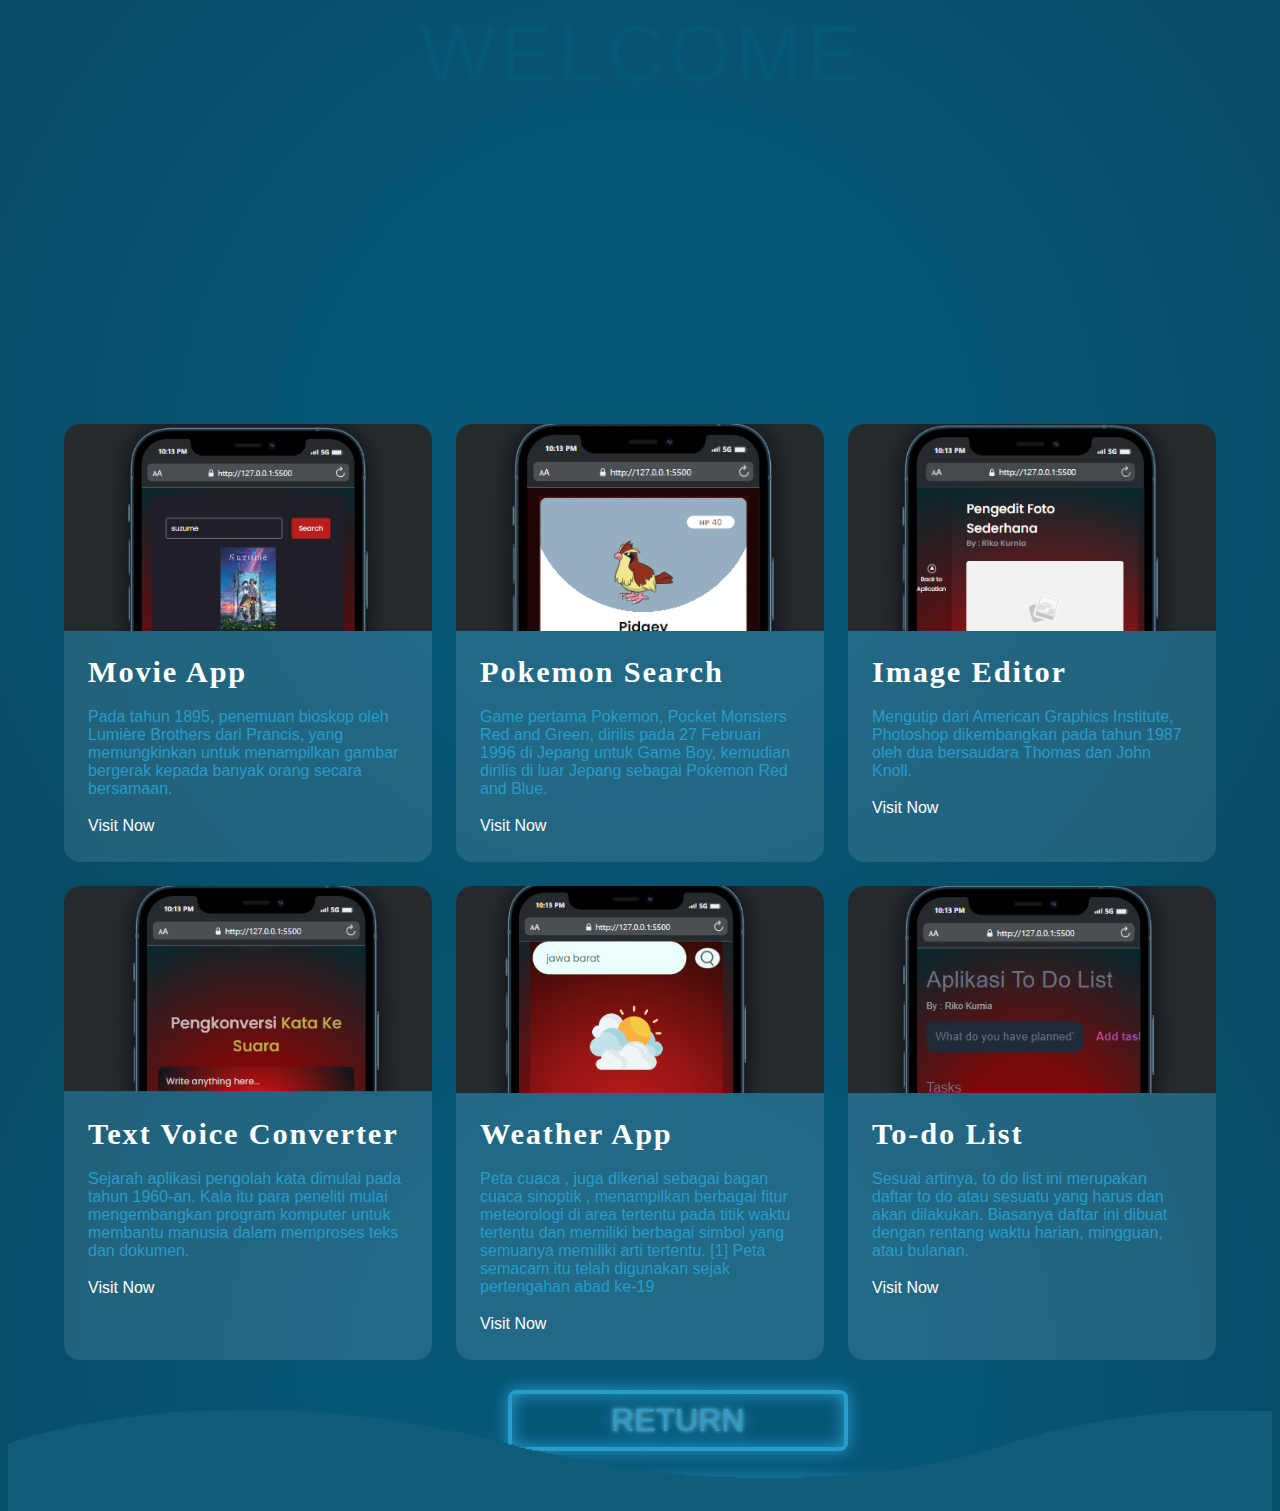
==== appdangame/app.html @ 6cd66cb7 "initial commit" ====
<!DOCTYPE html>
<html lang="en">
  <head>
    <meta charset="UTF-8" />
    <meta name="viewport" content="width=device-width, initial-scale=1.0" />
    <title>apkoo</title>

    <link rel="stylesheet" href="apgam.css" />
  </head>
  <body>
        <!-- header start -->
        <div class="huruf">
          <div class="words word-1">
            <span>W</span>
            <span>E</span>
            <span>L</span>
            <span>C</span>
            <span>O</span>
            <span>M</span>
            <span>E</span> 
          </div>

          <br>
          <br>

          <div class="words word-2">
            <span>T</span>
            <span>O</span>
            </div>

            <br>
            <br>
          
          <div class="words word-3">
            <span>M</span>
            <span>Y</span>
            <span>A</span>
            <span>P</span>
            <span>P</span>
            <span>K</span>
            <span>O</span>
          </div>
        </div> 
       
        <!-- header end -->
    

        <section class="articles">
          <article>
            <div class="article-wrapper">
              <figure>
                <img src="./assets/movieFilm.png" alt="" />
              </figure>
              <div class="article-body">
                <h2>Movie App</h2>
                <p>
                  Pada tahun 1895, penemuan bioskop oleh Lumière Brothers dari Prancis, yang memungkinkan untuk menampilkan gambar bergerak kepada banyak orang secara bersamaan.                </p>
                <a href="./movie-app/index.html" class="read-more">
                  Visit Now <span class="sr-only">about this is some title</span>
                  <svg xmlns="http://www.w3.org/2000/svg" class="icon" viewBox="0 0 20 20" fill="currentColor">
                    <path fill-rule="evenodd" d="M12.293 5.293a1 1 0 011.414 0l4 4a1 1 0 010 1.414l-4 4a1 1 0 01-1.414-1.414L14.586 11H3a1 1 0 110-2h11.586l-2.293-2.293a1 1 0 010-1.414z" clip-rule="evenodd" />
                  </svg>
                </a>
              </div>
            </div>
          </article>
          <article>
        
            <div class="article-wrapper">
              <figure>
                <img src="./assets/pokemon.png" alt="" />
              </figure>
              <div class="article-body">
                <h2>Pokemon Search</h2>
                <p>
                  Game pertama Pokemon, Pocket Monsters Red and Green, dirilis pada 27 Februari 1996 di Jepang untuk Game Boy, kemudian dirilis di luar Jepang sebagai Pokemon Red and Blue.                </p>
                <a href="./pokemon-app/index.html" class="read-more">
                  Visit Now <span class="sr-only">about this is some title</span>
                  <svg xmlns="http://www.w3.org/2000/svg" class="icon" viewBox="0 0 20 20" fill="currentColor">
                    <path fill-rule="evenodd" d="M12.293 5.293a1 1 0 011.414 0l4 4a1 1 0 010 1.414l-4 4a1 1 0 01-1.414-1.414L14.586 11H3a1 1 0 110-2h11.586l-2.293-2.293a1 1 0 010-1.414z" clip-rule="evenodd" />
                  </svg>
                </a>
              </div>
            </div>
          </article>
          <article>
            <div class="article-wrapper">
              <figure>
                <img src="./assets/editFoto.png" alt="" />
              </figure>
              <div class="article-body">
                <h2>Image Editor</h2>
                <p>
                  Mengutip dari American Graphics Institute, Photoshop dikembangkan pada tahun 1987 oleh dua bersaudara Thomas dan John Knoll.                </p>
                <a href="./Image Editor JavaScript/index.html" class="read-more">
                  Visit Now <span class="sr-only">about this is some title</span>
                  <svg xmlns="http://www.w3.org/2000/svg" class="icon" viewBox="0 0 20 20" fill="currentColor">
                    <path fill-rule="evenodd" d="M12.293 5.293a1 1 0 011.414 0l4 4a1 1 0 010 1.414l-4 4a1 1 0 01-1.414-1.414L14.586 11H3a1 1 0 110-2h11.586l-2.293-2.293a1 1 0 010-1.414z" clip-rule="evenodd" />
                  </svg>
                </a>
              </div>
            </div>
          </article>
          <article>
            <div class="article-wrapper">
              <figure>
                <img src="./assets/convert-text.png" alt="" />
              </figure>
              <div class="article-body">
                <h2>Text Voice Converter</h2>
                <p>
                  Sejarah aplikasi pengolah kata dimulai pada tahun 1960-an. Kala itu para peneliti mulai mengembangkan program komputer untuk membantu manusia dalam memproses teks dan dokumen. 
                </p>
                <a href="textVoice-app/index.html" class="read-more">
                  Visit Now <span class="sr-only">about this is some title</span>
                  <svg xmlns="http://www.w3.org/2000/svg" class="icon" viewBox="0 0 20 20" fill="currentColor">
                    <path fill-rule="evenodd" d="M12.293 5.293a1 1 0 011.414 0l4 4a1 1 0 010 1.414l-4 4a1 1 0 01-1.414-1.414L14.586 11H3a1 1 0 110-2h11.586l-2.293-2.293a1 1 0 010-1.414z" clip-rule="evenodd" />
                  </svg>
                </a>
              </div>
            </div>
          </article>
          <article>
            <div class="article-wrapper">
              <figure>
                <img src="./assets/weather-app.png" alt="" />
              </figure>
              <div class="article-body">
                <h2>Weather App</h2>
                <p>
                  Peta cuaca , juga dikenal sebagai bagan cuaca sinoptik , menampilkan berbagai fitur meteorologi di area tertentu pada titik waktu tertentu dan memiliki berbagai simbol yang semuanya memiliki arti tertentu. [1] Peta semacam itu telah digunakan sejak pertengahan abad ke-19                </p>
                </p>
                <a href="./weather-app/index.html" class="read-more">
                  Visit Now <span class="sr-only">about this is some title</span>
                  <svg xmlns="http://www.w3.org/2000/svg" class="icon" viewBox="0 0 20 20" fill="currentColor">
                    <path fill-rule="evenodd" d="M12.293 5.293a1 1 0 011.414 0l4 4a1 1 0 010 1.414l-4 4a1 1 0 01-1.414-1.414L14.586 11H3a1 1 0 110-2h11.586l-2.293-2.293a1 1 0 010-1.414z" clip-rule="evenodd" />
                  </svg>
                </a>
              </div>
            </div>
          </article>
          <article>
            <div class="article-wrapper">
              <figure>
                <img src="./assets/todolist.png" alt="" />
              </figure>
              <div class="article-body">
                <h2>To-do List</h2>
                <p>
                  Sesuai artinya, to do list ini merupakan daftar to do atau sesuatu yang harus dan akan dilakukan. Biasanya daftar ini dibuat dengan rentang waktu harian, mingguan, atau bulanan.                </p>
                <a href="./toDo-app/index.html" class="read-more">
                  Visit Now <span class="sr-only">about this is some title</span>
                  <svg xmlns="http://www.w3.org/2000/svg" class="icon" viewBox="0 0 20 20" fill="currentColor">
                    <path fill-rule="evenodd" d="M12.293 5.293a1 1 0 011.414 0l4 4a1 1 0 010 1.414l-4 4a1 1 0 01-1.414-1.414L14.586 11H3a1 1 0 110-2h11.586l-2.293-2.293a1 1 0 010-1.414z" clip-rule="evenodd" />
                  </svg>
                </a>
              </div>
            </div>
          </article>
        </section>
        <a href="../index.html" class="button">RETURN</a>


        <footer class="footer">
          <div class="waves">
            <div class="wave" id="wave1"></div>
            <div class="wave" id="wave2"></div>
            <div class="wave" id="wave3"></div>
            <div class="wave" id="wave4"></div>
          </div>
   
  </body>
</html>
---- appdangame/apgam.css ----
:root {
  --clr-neon: rgb(40, 156, 202);
  --clr-bg: rgba(1, 1, 1, 1);
  --clr-white: rgba(255, 255, 255, 1);
}

body {
  font-family: "Archivo Black", sans-serif;
  background: radial-gradient(circle, rgb(7, 87, 119) 0%, rgb(7, 87, 119) 35%, rgb(7, 74, 100) 100%);
  flex-direction: column;
  height: 100vh;
   color: var(--clr-neon);
}

.huruf {
  /* margin-top: 100px; */
  text-align: center;
}

.words {
  line-height:5.8em;
}

.words span {
  color: rgb(7, 87, 119);
  font-size: 5rem;
  display: inline-block;
  animation: move 3s ease-in-out infinite;
}

@keyframes move {
  0% {
    transform: translate(-30%, 0);
  }
  50% {
    text-shadow: 0 25px 50px rgba(0, 0, 0, 0.75);
  }
  100% {
    transform: translate(30%, 0);
  }
}

.words span:nth-child(2) {
  animation-delay: 1s;
}

.words span:nth-child(3) {
  animation-delay: 1.2s;
}

.words span:nth-child(4) {
  animation-delay: 2.5s;
}

.words span:nth-child(5) {
  animation-delay: 3s;
}

.words span:nth-child(6) {
  animation-delay: 2.5s;
}

.words span:nth-child(7) {
  animation-delay: 3s;
}

article {
  --img-scale: 1.001;
  --title-color: rgb(255, 255, 255);
  --link-icon-translate: -20px;
  --link-icon-opacity: 0;
  position: relative;
  border-radius: 16px;
  box-shadow: none;
  background: #ffffff1c;
  transform-origin: center;
  transition: all 0.4s ease-in-out;
  overflow: hidden;
}

article a::after {
  position: absolute;
  inset-block: 0;
  inset-inline: 0;
  cursor: pointer;
  content: "";
}

/* basic article elements styling */
article h2 {
  margin: 0 0 18px 0;
  font-family: "Bebas Neue", cursive;
  font-size: 1.9rem;
  letter-spacing: 0.06em;
  color: var(--title-color);
  transition: color 0.3s ease-out;
}

figure {
  margin: 0;
  padding: 0;
  aspect-ratio: 16 / 9;
  overflow: hidden;
}

article img {
  max-width: 100%;
  transform-origin: center;
  transform: scale(var(--img-scale));
  transition: transform 0.4s ease-in-out;
}

.article-body {
  padding: 24px;
}

article a {
  display: inline-flex;
  align-items: center;
  text-decoration: none;
  color: #fff;
  color: var(--title-color);
}

article a:focus {
  outline: 1px dotted #ffffffb9;
}

article a .icon {
  min-width: 24px;
  width: 24px;
  height: 24px;
  margin-left: 5px;
  transform: translateX(var(--link-icon-translate));
  opacity: var(--link-icon-opacity);
  transition: all 0.3s;
}

/* using the has() relational pseudo selector to update our custom properties */
article:has(:hover, :focus) {
  --img-scale: 1.1;
  --title-color: #28dfecb9;
  --link-icon-translate: 0;
  --link-icon-opacity: 1;
  box-shadow: rgba(0, 0, 0, 0.16) 0px 10px 36px 0px, rgba(0, 0, 0, 0.06) 0px 0px 0px 1px;
}


/************************ 
Generic layout (demo looks)
**************************/

*,
*::before,
*::after {
  box-sizing: border-box;
}


.articles {
  display: grid;
  max-width: 1200px;
  margin-inline: auto;
  padding-inline: 24px;
  grid-template-columns: repeat(auto-fill, minmax(320px, 1fr));
  gap: 24px;
}

.button {
  font-size: 2em;
  text-align: center;
  display: inline-block;
  margin:30px 500px;
  width: 340px;
  cursor: pointer;
  text-decoration: none;
  color: var(--clr-neon);
  border: var(--clr-neon) 4px solid;
  padding: 0.25em 1em;
  border-radius: 0.25em;
  text-shadow: 0 0 0.125em rgba(255, 255, 255, 0.55), 0 0 0.5em currentColor;
  box-shadow: inset 0 0 0.5em 0 var(--clr-neon), 0 0 0.5em 0 var(--clr-neon);
  position: relative;
}

.button::before {
  pointer-events: none;
  content: "";
  position: absolute;
  background: var(--clr-neon);
  top: 120%;
  left: 0;
  width: 100%;
  height: 100%;

  transform: perspective(1.2em) rotateX(40deg) scale(1.5, 0.5);
  filter: blur(1.15em);
  opacity: 0.7;

  transition: transform 0.5s linear;
}

.button::after {
  content: "";
  position: absolute;
  top: 0;
  bottom: 0;
  left: 0;
  right: 0;
  box-shadow: 0 0 4em 0.6em var(--clr-neon), 0 0 1em 0.2em var(--clr-white);
  opacity: 0;
  background: var(--clr-neon);
  z-index: -1;
  transition: opacity 0.5s linear;
}

.button:hover,
.button:focus {
  color: rgba(212, 208, 208, 0.719);
  text-shadow: none;
}

.button:hover::before,
.button:focus::before {
  opacity: 1;
  transform: perspective(1em) rotateX(40deg) scale(1.5, 0.6);
  transition: transform 0.5s linear;
}

.button:hover::after,
.button:focus::after {
  opacity: 1;
}



@media screen and (max-width: 960px) {

  .huruf {
    font-size: 1.2rem;
    margin: 200px 160px;
    text-align: center;
  }
}

.sr-only:not(:focus):not(:active) {
  clip: rect(0 0 0 0);
  clip-path: inset(50%);
  height: 1px;
  overflow: hidden;
  position: absolute;
  white-space: nowrap;
  width: 1px;
}

.footer {
  position: relative;
  width: 100%;
  min-height: 20px;
  padding: 10px 15px;
  display: flex;
  justify-content: center;
  align-items: center;
  flex-direction: column;
}

.wave {
  position: absolute;
  top: -100px;
  left: 0;
  width: 100%;
  height: 100px;
  margin-top: 30px;

  background: url(./assets/biruBro.png);
  background-size: 1000px 100px;
}

.wave#wave1 {
  z-index: 1000;
  opacity: 1;
  bottom: 0;
  animation: animateWaves 4s linear infinite;
}

.wave#wave2 {
  z-index: 999;
  opacity: 0.5;
  bottom: 10px;
  animation: animate 4s linear infinite !important;
}

.wave#wave3 {
  z-index: 1000;
  opacity: 0.2;
  bottom: 15px;
  animation: animateWaves 3s linear infinite;
}

.wave#wave4 {
  z-index: 999;
  opacity: 0.7;
  bottom: 20px;
  animation: animate 3s linear infinite;
}

@keyframes animateWaves {
  0% {
    background-position-x: 1000px;
  }
  100% {
    background-positon-x: 0px;
  }
}

@keyframes animate {
  0% {
    background-position-x: -1000px;
  }
  100% {
    background-positon-x: 0px;
  }
}

@media (max-width: 768px) {
  .button {
    max-width: 240px;
    margin-left: 66px;
  }

  

  .footer {
    padding: 8px;
    font-size: 0px;
  }

  .wave {
    margin-top: 70px;
  }
}
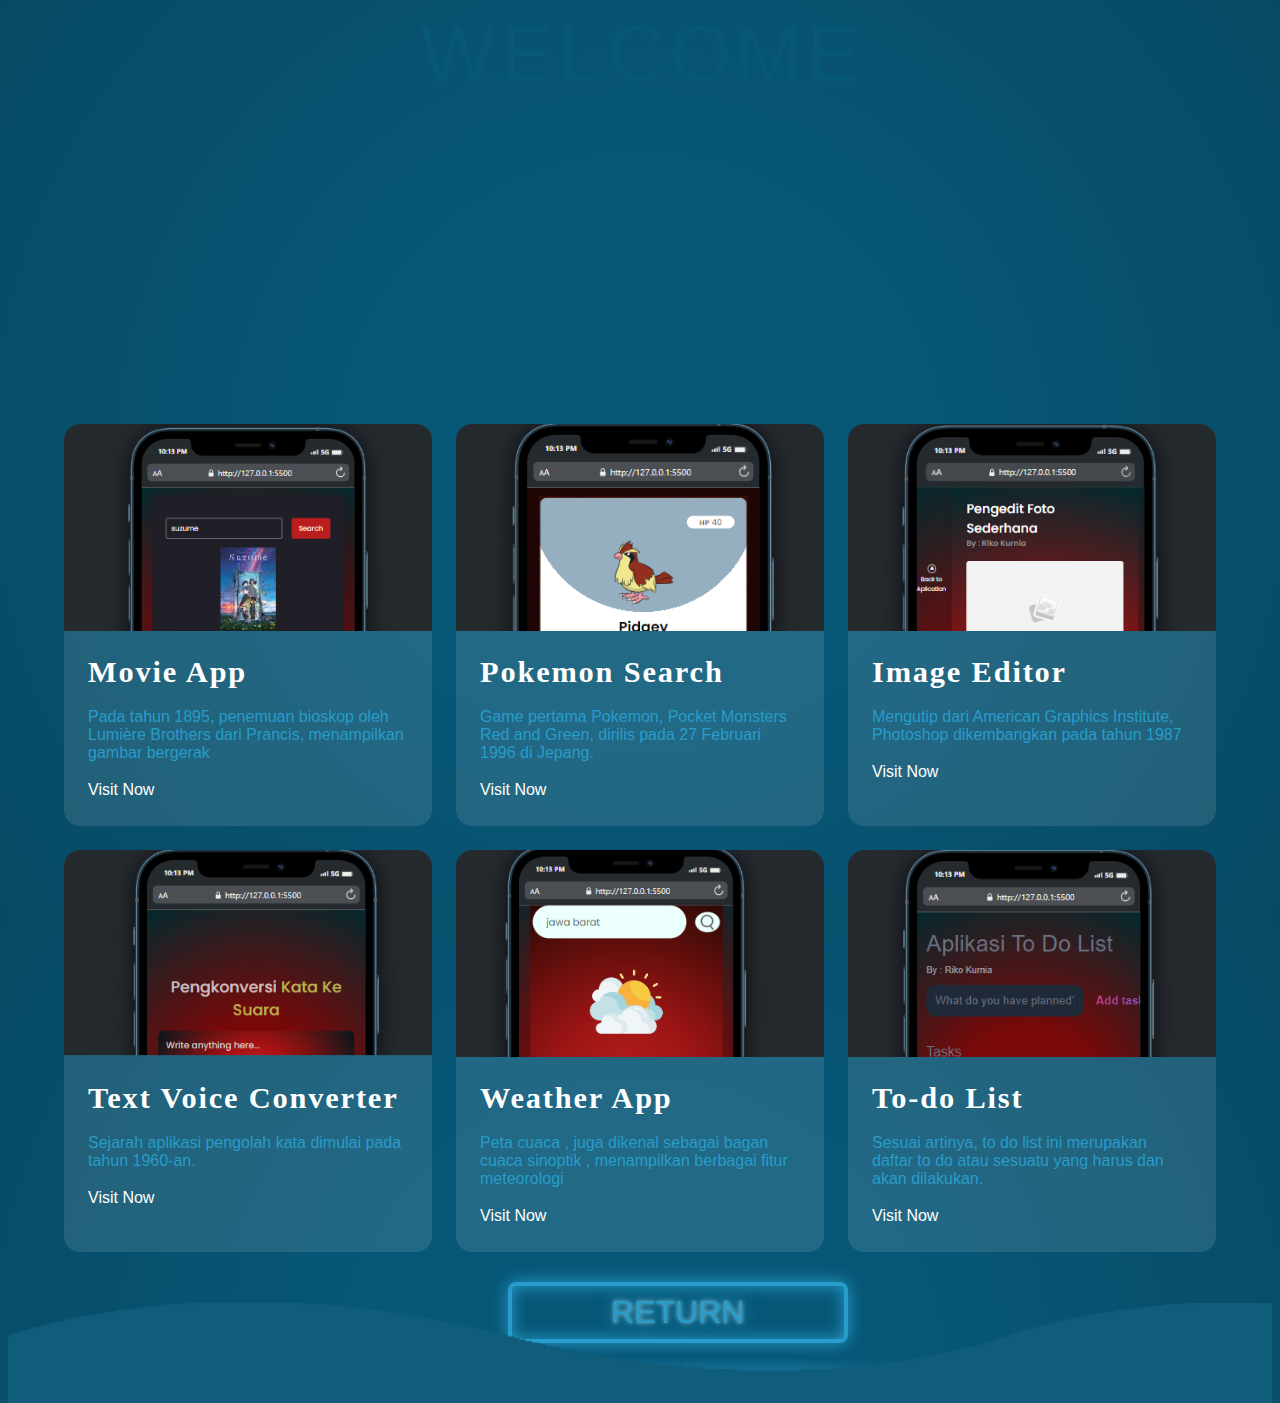
==== commit b4de4b69: "two commit" ====
--- a/appdangame/app.html
+++ b/appdangame/app.html
@@ -54,7 +54,8 @@
               <div class="article-body">
                 <h2>Movie App</h2>
                 <p>
-                  Pada tahun 1895, penemuan bioskop oleh Lumière Brothers dari Prancis, yang memungkinkan untuk menampilkan gambar bergerak kepada banyak orang secara bersamaan.                </p>
+                  Pada tahun 1895, penemuan bioskop oleh Lumière Brothers dari Prancis, menampilkan gambar bergerak                
+                 </p>
                 <a href="./movie-app/index.html" class="read-more">
                   Visit Now <span class="sr-only">about this is some title</span>
                   <svg xmlns="http://www.w3.org/2000/svg" class="icon" viewBox="0 0 20 20" fill="currentColor">
@@ -73,7 +74,8 @@
               <div class="article-body">
                 <h2>Pokemon Search</h2>
                 <p>
-                  Game pertama Pokemon, Pocket Monsters Red and Green, dirilis pada 27 Februari 1996 di Jepang untuk Game Boy, kemudian dirilis di luar Jepang sebagai Pokemon Red and Blue.                </p>
+                  Game pertama Pokemon, Pocket Monsters Red and Green, dirilis pada 27 Februari 1996 di Jepang.
+                </p>
                 <a href="./pokemon-app/index.html" class="read-more">
                   Visit Now <span class="sr-only">about this is some title</span>
                   <svg xmlns="http://www.w3.org/2000/svg" class="icon" viewBox="0 0 20 20" fill="currentColor">
@@ -91,7 +93,8 @@
               <div class="article-body">
                 <h2>Image Editor</h2>
                 <p>
-                  Mengutip dari American Graphics Institute, Photoshop dikembangkan pada tahun 1987 oleh dua bersaudara Thomas dan John Knoll.                </p>
+                  Mengutip dari American Graphics Institute, Photoshop dikembangkan pada tahun 1987
+                </p>
                 <a href="./Image Editor JavaScript/index.html" class="read-more">
                   Visit Now <span class="sr-only">about this is some title</span>
                   <svg xmlns="http://www.w3.org/2000/svg" class="icon" viewBox="0 0 20 20" fill="currentColor">
@@ -109,7 +112,7 @@
               <div class="article-body">
                 <h2>Text Voice Converter</h2>
                 <p>
-                  Sejarah aplikasi pengolah kata dimulai pada tahun 1960-an. Kala itu para peneliti mulai mengembangkan program komputer untuk membantu manusia dalam memproses teks dan dokumen. 
+                  Sejarah aplikasi pengolah kata dimulai pada tahun 1960-an.  
                 </p>
                 <a href="textVoice-app/index.html" class="read-more">
                   Visit Now <span class="sr-only">about this is some title</span>
@@ -128,7 +131,8 @@
               <div class="article-body">
                 <h2>Weather App</h2>
                 <p>
-                  Peta cuaca , juga dikenal sebagai bagan cuaca sinoptik , menampilkan berbagai fitur meteorologi di area tertentu pada titik waktu tertentu dan memiliki berbagai simbol yang semuanya memiliki arti tertentu. [1] Peta semacam itu telah digunakan sejak pertengahan abad ke-19                </p>
+                  Peta cuaca , juga dikenal sebagai bagan cuaca sinoptik , menampilkan berbagai fitur meteorologi
+                </p>
                 </p>
                 <a href="./weather-app/index.html" class="read-more">
                   Visit Now <span class="sr-only">about this is some title</span>
@@ -147,7 +151,7 @@
               <div class="article-body">
                 <h2>To-do List</h2>
                 <p>
-                  Sesuai artinya, to do list ini merupakan daftar to do atau sesuatu yang harus dan akan dilakukan. Biasanya daftar ini dibuat dengan rentang waktu harian, mingguan, atau bulanan.                </p>
+                  Sesuai artinya, to do list ini merupakan daftar to do atau sesuatu yang harus dan akan dilakukan.</p>
                 <a href="./toDo-app/index.html" class="read-more">
                   Visit Now <span class="sr-only">about this is some title</span>
                   <svg xmlns="http://www.w3.org/2000/svg" class="icon" viewBox="0 0 20 20" fill="currentColor">
--- a/appdangame/apgam.css
+++ b/appdangame/apgam.css
@@ -322,13 +322,45 @@
   }
 }
 
-@media (max-width: 768px) {
+
+/* Mobile Styles */
+@media screen and (max-width: 768px) {
+  body {
+    overflow-x: hidden;
+  }
+
+  .huruf {
+    font-size: 1.2rem;
+    margin: 200px 20px; /* Adjust the margins as needed */
+    text-align: center;
+  }
+
+  .articles {
+    grid-template-columns: 1fr; /* Adjust the number of columns as needed */
+  }
+
+  .button {
+    max-width: 270px;
+    margin: 40px;
+  }
+
+  .footer {
+    padding: 8px;
+    font-size: 0px;
+  }
+
+  .wave {
+    margin-top: 70px;
+  }
+}
+
+
+/* @media (max-width: 768px) {
   .button {
     max-width: 240px;
     margin-left: 66px;
   }
 
-  
 
   .footer {
     padding: 8px;
@@ -338,5 +370,5 @@
   .wave {
     margin-top: 70px;
   }
-}
-
+} */
+
